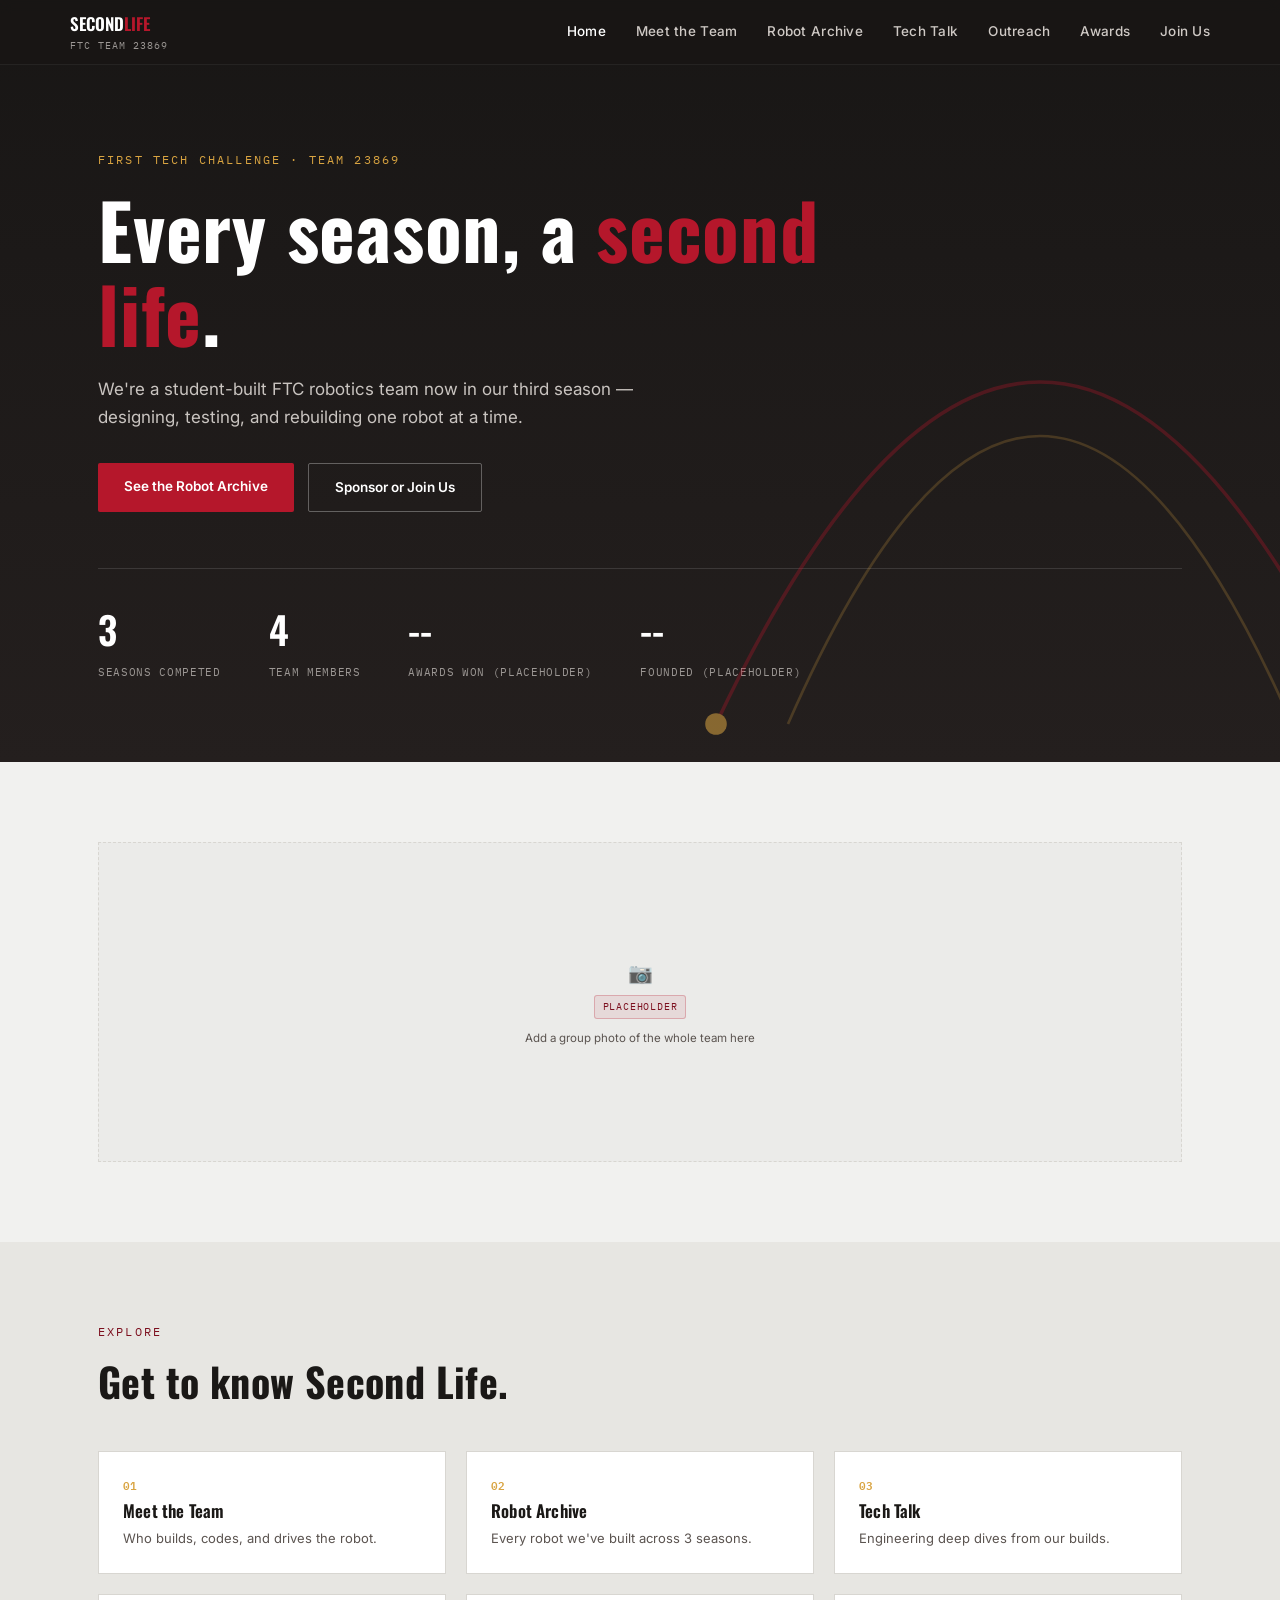
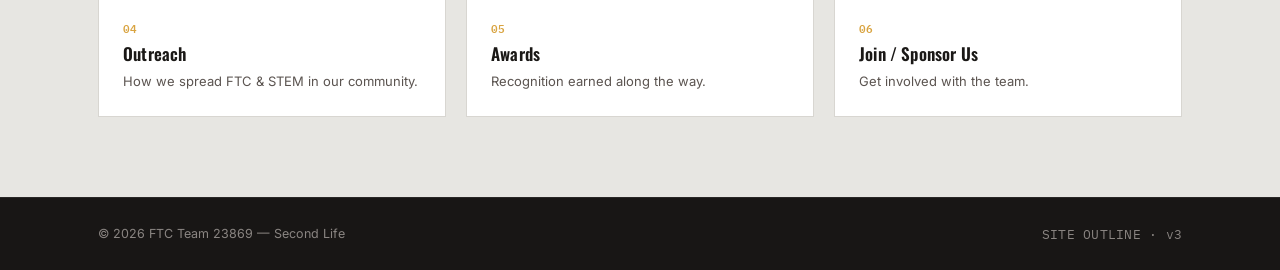
==== index.html @ 111a37a0 "initial site" ====
<!DOCTYPE html>
<html lang="en">
<head>
<meta charset="UTF-8">
<meta name="viewport" content="width=device-width, initial-scale=1.0">
<title>Second Life — FTC Team 23869</title>
<link rel="preconnect" href="https://fonts.googleapis.com">
<link href="https://fonts.googleapis.com/css2?family=Oswald:wght@500;600;700&family=Inter:wght@400;500;600&family=IBM+Plex+Mono:wght@500&display=swap" rel="stylesheet">
<link rel="stylesheet" href="style.css">
</head>
<body>

<nav>
  <div class="nav-inner wrap" style="padding:0;">
    <a href="index.html" class="logo">SECOND<span>LIFE</span><small>FTC TEAM 23869</small></a>
    <div class="nav-links" id="navLinks">
      <a href="index.html" class="active-link">Home</a>
      <a href="team.html">Meet the Team</a>
      <a href="robot.html">Robot Archive</a>
      <a href="tech.html">Tech Talk</a>
      <a href="outreach.html">Outreach</a>
      <a href="awards.html">Awards</a>
      <a href="join.html">Join Us</a>
    </div>
    <button class="nav-toggle" id="navToggle" aria-label="Menu"><span></span><span></span><span></span></button>
  </div>
</nav>

<section class="hero">
  <svg class="hero-arc" viewBox="0 0 400 400" fill="none">
    <path d="M20 380 Q 200 0 380 380" stroke="#B5172B" stroke-width="2" opacity="0.6"/>
    <path d="M60 380 Q 200 60 340 380" stroke="#D9A441" stroke-width="1.5" opacity="0.4"/>
    <circle cx="20" cy="380" r="6" fill="#D9A441"/>
    <circle cx="380" cy="380" r="6" fill="#B5172B"/>
  </svg>
  <div class="wrap">
    <div class="eyebrow">FIRST TECH CHALLENGE · TEAM 23869</div>
    <h1>Every season, a <em>second life</em>.</h1>
    <p class="lead">We're a student-built FTC robotics team now in our third season — designing, testing, and rebuilding one robot at a time.</p>
    <div class="hero-actions">
      <a class="btn btn-primary" href="robot.html">See the Robot Archive</a>
      <a class="btn btn-ghost" href="join.html">Sponsor or Join Us</a>
    </div>
    <div class="stat-row">
      <div><div class="stat-num">3</div><div class="stat-label">SEASONS COMPETED</div></div>
      <div><div class="stat-num">4</div><div class="stat-label">TEAM MEMBERS</div></div>
      <div><div class="stat-num">--</div><div class="stat-label">AWARDS WON (PLACEHOLDER)</div></div>
      <div><div class="stat-num">--</div><div class="stat-label">FOUNDED (PLACEHOLDER)</div></div>
    </div>
  </div>
</section>

<section>
  <div class="wrap">
    <div class="img-ph wide team-photo">
      <div class="icon">📷</div>
      <div><span class="ph-tag">PLACEHOLDER</span><br>Add a group photo of the whole team here</div>
    </div>
  </div>
</section>

<section class="alt">
  <div class="wrap">
    <div class="section-head">
      <div class="eyebrow mono">EXPLORE</div>
      <h2>Get to know Second Life.</h2>
    </div>
    <div class="quick-grid">
      <a class="quick-card" href="team.html"><div class="num">01</div><h3>Meet the Team</h3><p>Who builds, codes, and drives the robot.</p></a>
      <a class="quick-card" href="robot.html"><div class="num">02</div><h3>Robot Archive</h3><p>Every robot we've built across 3 seasons.</p></a>
      <a class="quick-card" href="tech.html"><div class="num">03</div><h3>Tech Talk</h3><p>Engineering deep dives from our builds.</p></a>
      <a class="quick-card" href="outreach.html"><div class="num">04</div><h3>Outreach</h3><p>How we spread FTC &amp; STEM in our community.</p></a>
      <a class="quick-card" href="awards.html"><div class="num">05</div><h3>Awards</h3><p>Recognition earned along the way.</p></a>
      <a class="quick-card" href="join.html"><div class="num">06</div><h3>Join / Sponsor Us</h3><p>Get involved with the team.</p></a>
    </div>
  </div>
</section>

<footer>
  <div class="wrap">
    <div>© 2026 FTC Team 23869 — Second Life</div>
    <div class="mono">SITE OUTLINE · v3</div>
  </div>
</footer>

<script src="script.js"></script>
</body>
</html>
---- style.css ----
:root{
  --crimson:#B5172B;
  --crimson-dark:#7C0F1E;
  --graphite:#181615;
  --graphite-soft:#241F1E;
  --paper:#F1F1EF;
  --paper-dim:#E7E6E2;
  --gold:#D9A441;
  --ink:#1A1816;
  --ink-soft:#5B5450;
  --line:#D8D6D1;
}
*{box-sizing:border-box; margin:0; padding:0;}
html{scroll-behavior:smooth;}
body{font-family:'Inter', sans-serif; color:var(--ink); background:var(--paper); line-height:1.6;}
h1,h2,h3{font-family:'Oswald', sans-serif; letter-spacing:0.01em; line-height:1.1;}
.mono{font-family:'IBM Plex Mono', monospace; letter-spacing:0.02em;}
a{color:inherit; text-decoration:none;}
.wrap{max-width:1140px; margin:0 auto; padding:0 28px;}

.first{padding-top:140px;}

.ph-tag{
  display:inline-block; font-family:'IBM Plex Mono', monospace; font-size:10px;
  letter-spacing:0.08em; color:var(--crimson-dark); background:rgba(181,23,43,0.08);
  border:1px solid rgba(181,23,43,0.25); padding:3px 8px; border-radius:3px; margin-bottom:10px;
}
.src-tag{
  display:inline-block; font-family:'IBM Plex Mono', monospace; font-size:10px;
  letter-spacing:0.06em; color:#8a6a17; background:rgba(217,164,65,0.14);
  border:1px solid rgba(217,164,65,0.35); padding:3px 8px; border-radius:3px; margin-bottom:10px;
}
.ph-card{border:1.5px dashed var(--line); background:transparent;}
.ph-card .ph-tag{margin-bottom:14px;}

.img-ph{
  border:1.5px dashed var(--line); background:rgba(0,0,0,0.025);
  display:flex; flex-direction:column; align-items:center; justify-content:center;
  color:var(--ink-soft); font-size:11.5px; gap:6px; text-align:center; padding:10px;
}
.img-ph .icon{font-size:20px; opacity:0.7;}
.img-ph.square{aspect-ratio:1; width:100%;}
.img-ph.avatar-ph{width:64px; height:64px; border-radius:50%; margin-bottom:16px;}
.img-ph.wide{aspect-ratio:16/9; width:100%;}
.img-ph.team-photo{height:320px; width:100%;}
.img-ph.card-photo{height:170px; width:100%; margin-bottom:16px;}

nav{position:fixed; top:0; left:0; right:0; z-index:50; background:rgba(24,22,21,0.96); backdrop-filter:blur(6px); border-bottom:1px solid rgba(255,255,255,0.06);}
.nav-inner{max-width:1140px; margin:0 auto; padding:0 28px; height:64px; display:flex; align-items:center; justify-content:space-between;}
.logo{color:#fff; font-family:'Oswald',sans-serif; font-weight:600; font-size:17px;}
.logo span{color:var(--crimson);}
.logo small{display:block; font-family:'IBM Plex Mono',monospace; font-size:10px; color:#9c9794; letter-spacing:0.1em; font-weight:400;}
.nav-links{display:flex; gap:30px;}
.nav-links a{color:#cfc9c5; font-size:13.5px; font-weight:500; letter-spacing:0.02em; transition:color 0.15s;}
.nav-links a:hover, .nav-links a.active-link{color:#fff;}
.nav-toggle{display:none; flex-direction:column; gap:4px; cursor:pointer; background:none; border:none;}
.nav-toggle span{width:22px; height:2px; background:#fff; display:block;}

.hero{position:relative; background:linear-gradient(180deg, var(--graphite) 0%, var(--graphite-soft) 100%); color:#fff; padding:150px 0 80px; overflow:hidden;}
.hero-arc{position:absolute; right:-120px; top:40px; width:720px; height:720px; opacity:0.55; pointer-events:none;}
.eyebrow{font-family:'IBM Plex Mono',monospace; font-size:12px; letter-spacing:0.18em; color:var(--gold); margin-bottom:18px;}
.hero h1{font-size:clamp(40px,6.5vw,76px); font-weight:700; max-width:760px;}
.hero h1 em{color:var(--crimson); font-style:normal;}
.hero p.lead{font-size:17px; color:#c9c4c0; max-width:540px; margin-top:22px;}
.hero-actions{display:flex; gap:14px; margin-top:32px; flex-wrap:wrap;}

.btn{padding:13px 26px; font-size:13.5px; font-weight:600; border-radius:2px; display:inline-block; cursor:pointer;}
.btn-primary{background:var(--crimson); color:#fff;}
.btn-ghost{border:1px solid rgba(255,255,255,0.3); color:#fff;}

.stat-row{display:flex; gap:48px; margin-top:56px; flex-wrap:wrap; border-top:1px solid rgba(255,255,255,0.12); padding-top:30px;}
.stat-row .stat-num{font-family:'Oswald',sans-serif; font-size:38px; font-weight:600; color:#fff;}
.stat-row .stat-num span{color:var(--gold); font-size:16px; margin-left:4px;}
.stat-row .stat-label{font-family:'IBM Plex Mono',monospace; font-size:11px; color:#9c9794; letter-spacing:0.06em; margin-top:4px;}

section{padding:80px 0;}
.section-head{margin-bottom:48px; max-width:640px;}
.section-head .eyebrow{color:var(--crimson-dark);}
.section-head h2{font-size:clamp(28px,4vw,40px); font-weight:700;}
.section-head p{color:var(--ink-soft); margin-top:12px; font-size:15px;}
section.alt{background:var(--paper-dim);}

.quick-grid{display:grid; grid-template-columns:repeat(3,1fr); gap:20px; margin-top:48px;}
.quick-card{background:#fff; border:1px solid var(--line); padding:24px; transition:border-color .15s; display:block;}
.quick-card:hover{border-color:var(--crimson);}
.quick-card .num{font-family:'IBM Plex Mono',monospace; font-size:11px; color:var(--gold); font-weight:600;}
.quick-card h3{font-size:17px; margin-top:8px; font-weight:600;}
.quick-card p{font-size:13px; color:var(--ink-soft); margin-top:8px;}

.team-grid{display:grid; grid-template-columns:repeat(4,1fr); gap:20px;}
.member-card{background:#fff; border:1px solid var(--line); padding:22px 20px;}
.member-card h3{font-size:16px; font-weight:600;}
.member-card .role{font-size:12.5px; color:var(--crimson-dark); margin-top:4px; font-weight:600;}
.member-card .year{font-family:'IBM Plex Mono',monospace; font-size:11px; color:var(--ink-soft); margin-top:8px;}

.season-card{background:#fff; border:1px solid var(--line); padding:30px; display:grid; grid-template-columns:280px 1fr; gap:30px; margin-bottom:24px;}
.season-card.ph-card{background:transparent;}
.season-card .season-label{font-family:'IBM Plex Mono',monospace; font-size:11px; color:var(--crimson-dark); font-weight:600; letter-spacing:0.05em;}
.season-card h3{font-size:22px; margin-top:6px; font-weight:600;}
.season-card .desc{font-size:13.5px; color:var(--ink-soft); margin-top:10px;}
.robot-flow{display:flex; gap:14px; margin-top:20px; flex-wrap:wrap;}
.flow-step{flex:1; min-width:160px; background:var(--paper-dim); padding:16px;}
.flow-step .num{font-family:'IBM Plex Mono',monospace; font-size:10.5px; color:var(--gold); font-weight:600;}
.flow-step h4{font-size:14px; margin-top:6px; font-weight:600;}
.flow-step p{font-size:12.5px; color:var(--ink-soft); margin-top:6px;}
.mini-stats{display:flex; gap:28px; margin-top:22px; flex-wrap:wrap;}
.mini-stats .stat-num{font-family:'Oswald',sans-serif; font-size:24px; font-weight:600; color:var(--ink);}
.mini-stats .stat-num span{color:var(--gold); font-size:12px; margin-left:3px;}
.mini-stats .stat-label{font-family:'IBM Plex Mono',monospace; font-size:10px; color:var(--ink-soft);}

.tech-grid{display:grid; grid-template-columns:repeat(2,1fr); gap:22px; margin-top:48px;}
.tech-card{background:#fff; border:1px solid var(--line); padding:28px;}
.tech-card .tag{font-family:'IBM Plex Mono',monospace; font-size:10.5px; color:var(--gold); letter-spacing:0.06em; font-weight:600;}
.tech-card h3{font-size:18px; margin-top:10px; font-weight:600;}
.tech-card p{font-size:13.5px; color:var(--ink-soft); margin-top:10px;}

.outreach-grid{display:grid; grid-template-columns:repeat(2,1fr); gap:22px; margin-top:48px;}
.outreach-card{padding:26px;}
.outreach-card h3{font-size:16px; font-weight:600; margin-top:0;}
.outreach-card p{font-size:13.5px; color:var(--ink-soft); margin-top:8px;}

.award-grid{display:grid; grid-template-columns:repeat(3,1fr); gap:22px; margin-top:48px;}
.award-card{padding:26px; text-align:center;}
.award-card .trophy{font-size:22px; margin-bottom:10px;}

.join{background:var(--graphite); color:#fff; padding:80px 0;}
.join h2{font-size:clamp(26px,4vw,38px); font-weight:700; max-width:520px;}
.join p{color:#bdb8b4; margin-top:14px; max-width:480px; font-size:14.5px;}
.join-actions{display:flex; gap:14px; margin-top:30px; flex-wrap:wrap;}
footer{background:var(--graphite); border-top:1px solid rgba(255,255,255,0.08); padding:26px 0; color:#8a8582; font-size:12.5px;}
footer .wrap{display:flex; justify-content:space-between; flex-wrap:wrap; gap:10px;}

@media (max-width:880px){
  .team-grid{grid-template-columns:repeat(2,1fr);}
  .tech-grid{grid-template-columns:1fr;}
  .outreach-grid{grid-template-columns:1fr;}
  .award-grid{grid-template-columns:1fr;}
  .quick-grid{grid-template-columns:1fr;}
  .season-card{grid-template-columns:1fr;}
  .robot-flow{flex-direction:column;}
  .nav-links{position:absolute; top:64px; left:0; right:0; background:var(--graphite); flex-direction:column; padding:20px 28px; gap:18px; display:none;}
  .nav-links.open{display:flex;}
  .nav-toggle{display:flex;}
}
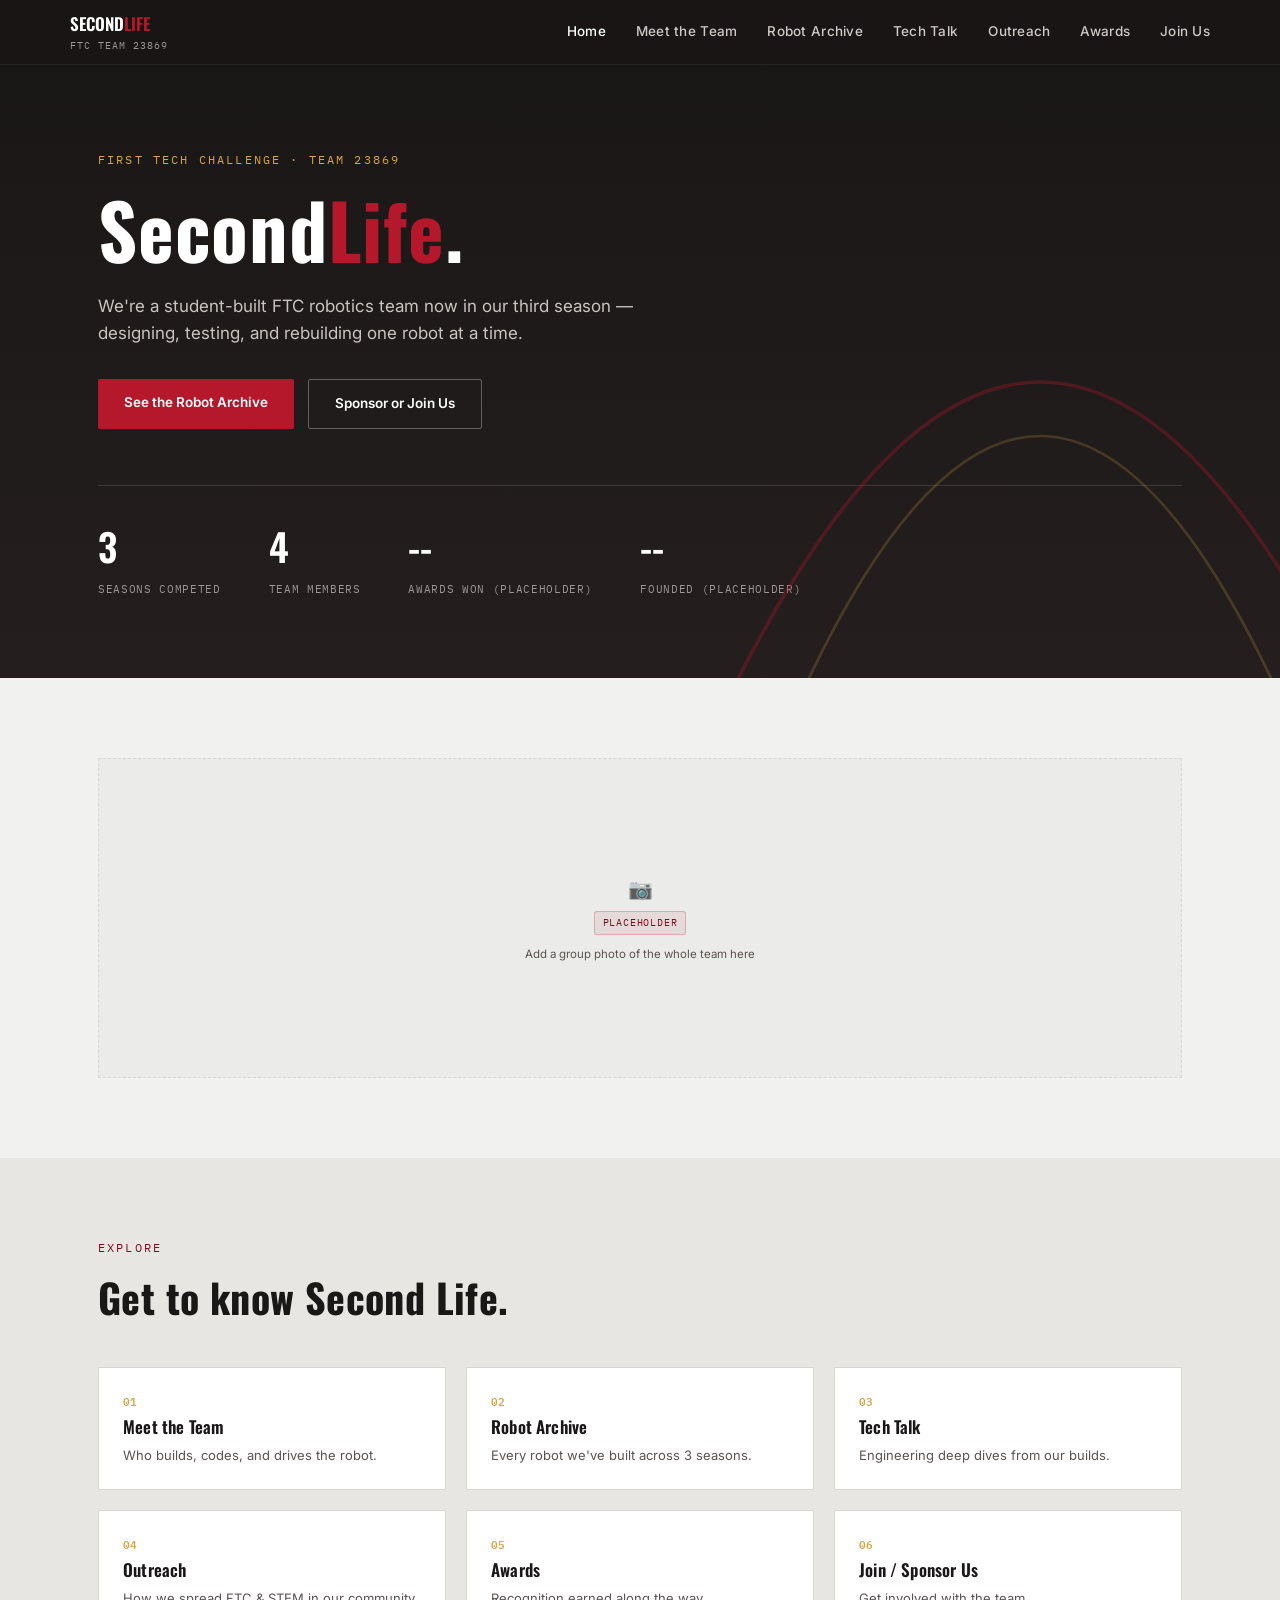
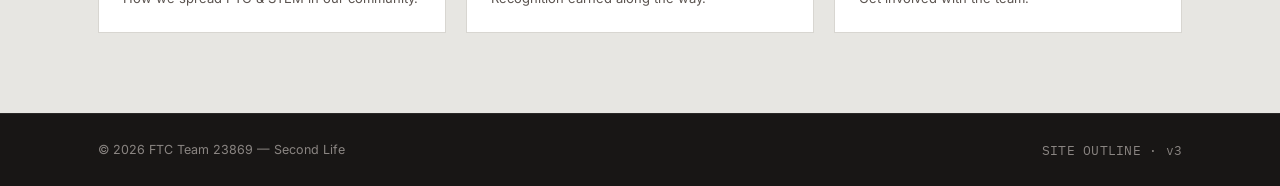
==== commit f6f58240: "changed text on index" ====
--- a/index.html
+++ b/index.html
@@ -35,7 +35,7 @@
   </svg>
   <div class="wrap">
     <div class="eyebrow">FIRST TECH CHALLENGE · TEAM 23869</div>
-    <h1>Every season, a <em>second life</em>.</h1>
+    <h1>Second<em>Life</em>.</h1>
     <p class="lead">We're a student-built FTC robotics team now in our third season — designing, testing, and rebuilding one robot at a time.</p>
     <div class="hero-actions">
       <a class="btn btn-primary" href="robot.html">See the Robot Archive</a>
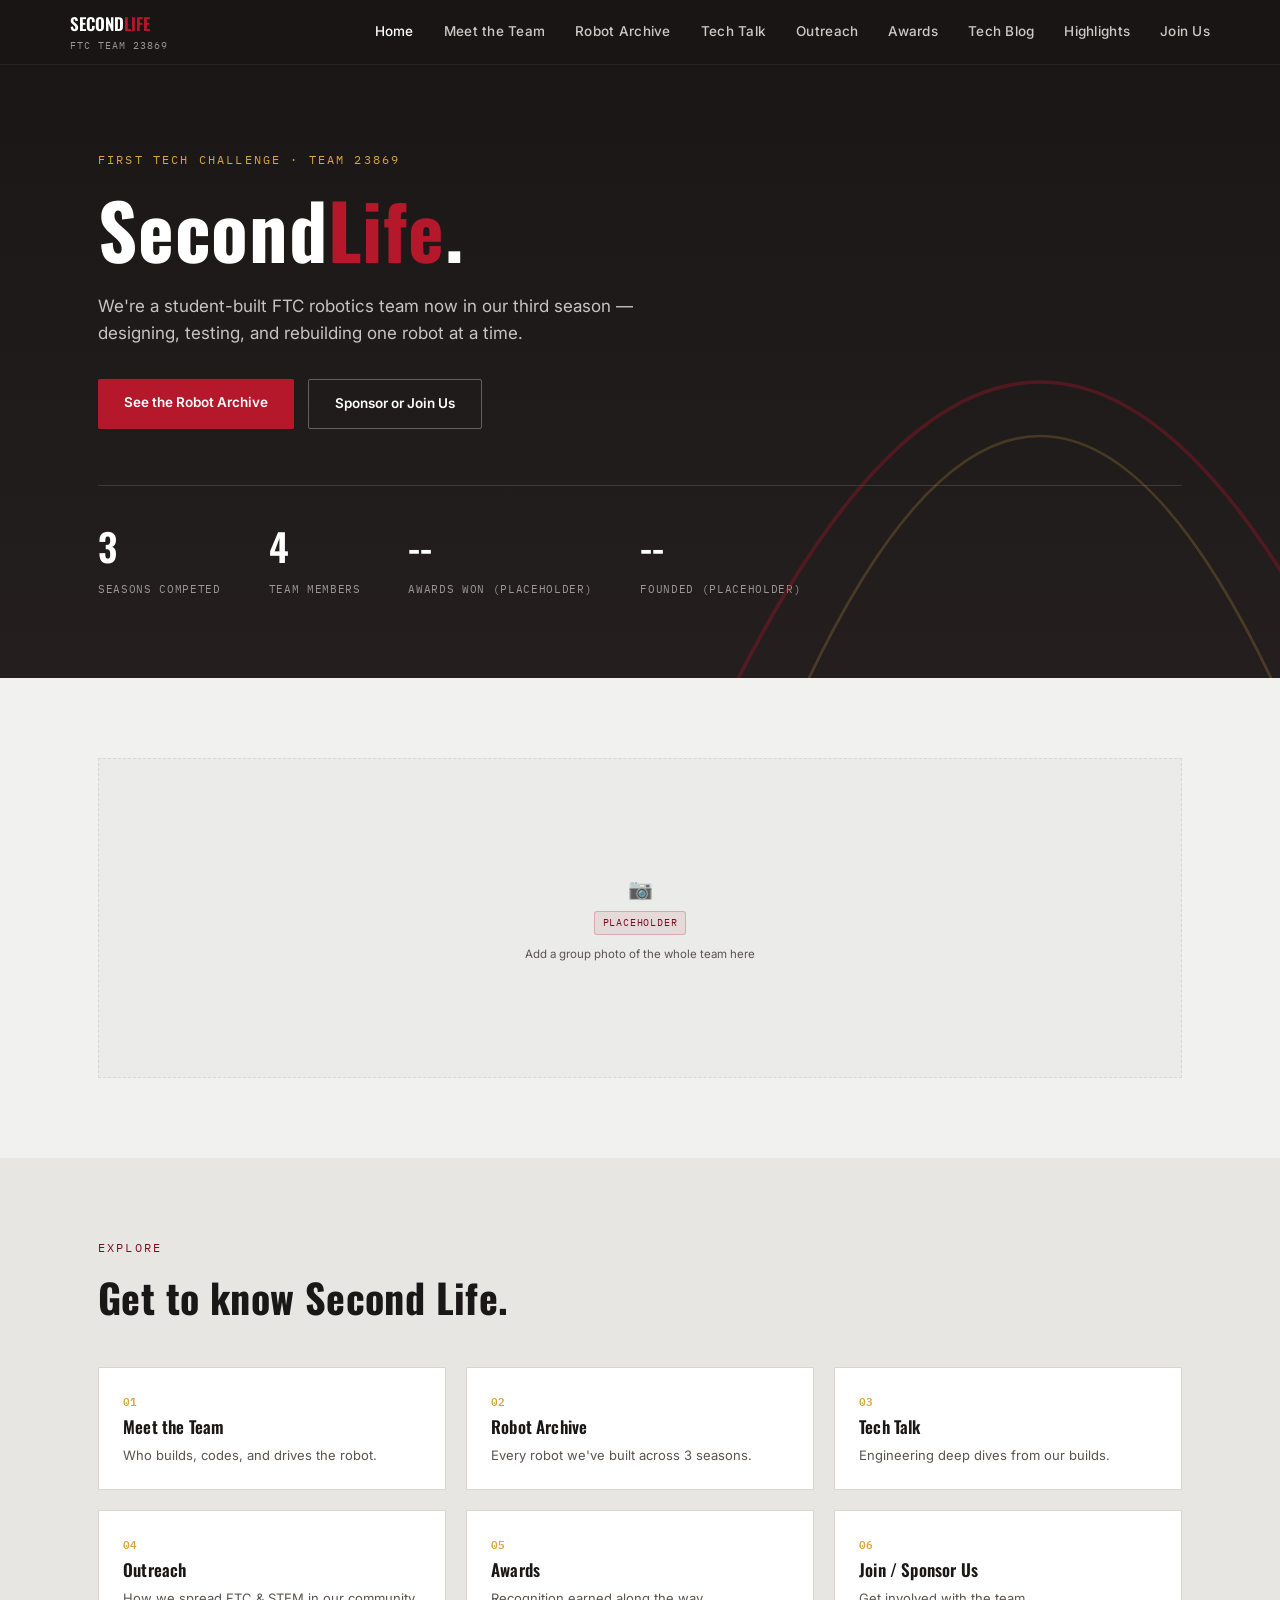
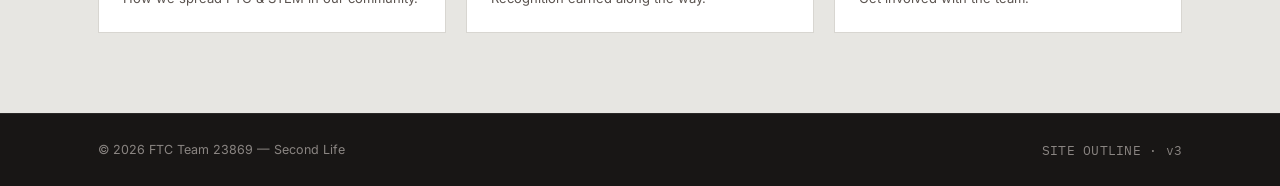
==== commit ad598490: "added blog post and highlights" ====
--- a/index.html
+++ b/index.html
@@ -20,6 +20,8 @@
       <a href="tech.html">Tech Talk</a>
       <a href="outreach.html">Outreach</a>
       <a href="awards.html">Awards</a>
+      <a href="blog.html">Tech Blog</a>
+      <a href="highlights.html">Highlights</a>
       <a href="join.html">Join Us</a>
     </div>
     <button class="nav-toggle" id="navToggle" aria-label="Menu"><span></span><span></span><span></span></button>
--- a/style.css
+++ b/style.css
@@ -142,3 +142,39 @@
   .nav-links.open{display:flex;}
   .nav-toggle{display:flex;}
 }
+
+/* TECH BLOG */
+.blog-grid{display:grid; grid-template-columns:repeat(2,1fr); gap:24px; margin-top:48px;}
+.blog-card{background:#fff; border:1px solid var(--line); display:flex; flex-direction:column;}
+.blog-card.featured{grid-column:1/-1; display:grid; grid-template-columns:1fr 1fr; gap:0;}
+.blog-card .blog-img{background:var(--paper-dim); height:200px; display:flex; align-items:center; justify-content:center; border-bottom:1px solid var(--line); flex-shrink:0;}
+.blog-card.featured .blog-img{height:100%; border-bottom:none; border-right:1px solid var(--line);}
+.blog-card .blog-body{padding:26px; flex-grow:1; display:flex; flex-direction:column;}
+.blog-meta{display:flex; align-items:center; gap:12px; flex-wrap:wrap; margin-bottom:12px;}
+.blog-meta .tag{font-family:'IBM Plex Mono',monospace; font-size:10px; letter-spacing:0.07em; font-weight:600; color:var(--gold); background:rgba(217,164,65,0.12); border:1px solid rgba(217,164,65,0.3); padding:2px 8px; border-radius:2px;}
+.blog-meta .date{font-family:'IBM Plex Mono',monospace; font-size:11px; color:var(--ink-soft);}
+.blog-meta .author{font-family:'IBM Plex Mono',monospace; font-size:11px; color:var(--crimson-dark); font-weight:600;}
+.blog-card h3{font-size:20px; font-weight:600; margin-bottom:10px;}
+.blog-card.featured h3{font-size:24px;}
+.blog-card p.excerpt{font-size:13.5px; color:var(--ink-soft); flex-grow:1;}
+.read-more{margin-top:18px; font-size:12.5px; font-weight:600; font-family:'IBM Plex Mono',monospace; color:var(--crimson-dark); letter-spacing:0.04em;}
+
+/* HIGHLIGHTS */
+.yt-grid{display:grid; grid-template-columns:repeat(2,1fr); gap:28px; margin-top:48px;}
+.yt-card{background:#fff; border:1px solid var(--line);}
+.yt-embed{position:relative; padding-bottom:56.25%; height:0; overflow:hidden; background:#000;}
+.yt-embed iframe{position:absolute; top:0; left:0; width:100%; height:100%; border:none;}
+.yt-ph{position:absolute; top:0; left:0; width:100%; height:100%; display:flex; flex-direction:column; align-items:center; justify-content:center; background:var(--graphite); color:#9c9794; gap:8px; text-align:center; padding:16px;}
+.yt-ph .play{font-size:32px; opacity:0.5;}
+.yt-ph span{font-family:'IBM Plex Mono',monospace; font-size:11px; letter-spacing:0.05em;}
+.yt-info{padding:18px 20px;}
+.yt-info .yt-meta{font-family:'IBM Plex Mono',monospace; font-size:10.5px; color:var(--gold); font-weight:600; margin-bottom:6px;}
+.yt-info h3{font-size:16px; font-weight:600;}
+.yt-info p{font-size:13px; color:var(--ink-soft); margin-top:6px;}
+
+@media (max-width:880px){
+  .blog-grid{grid-template-columns:1fr;}
+  .blog-card.featured{grid-template-columns:1fr;}
+  .blog-card.featured .blog-img{height:180px; border-right:none; border-bottom:1px solid var(--line);}
+  .yt-grid{grid-template-columns:1fr;}
+}
